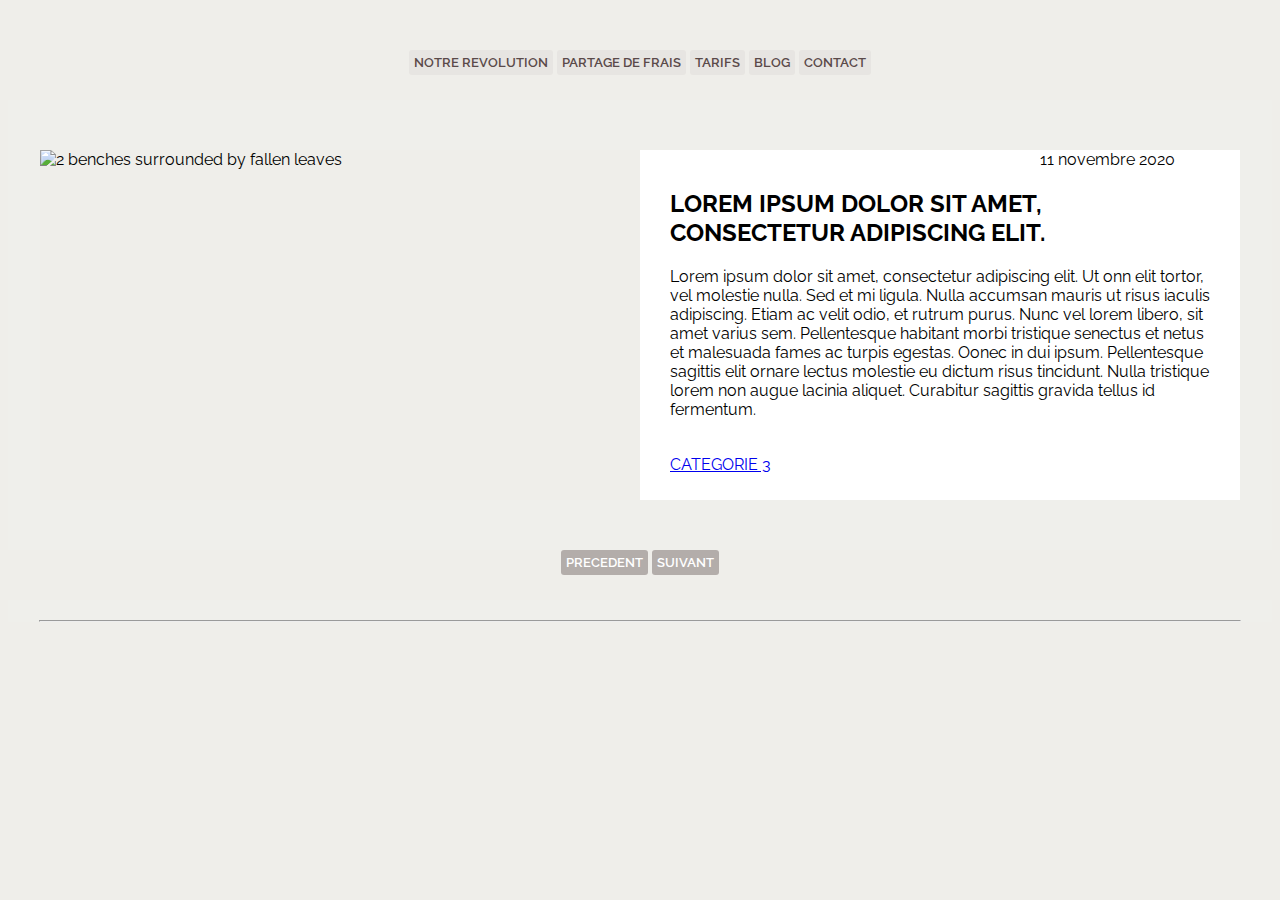
==== public/index.html @ 2927d4b1 "html css 1ere version" ====
<!DOCTYPE html>
  <html>
    <head>
      <title>The blog - Les articles du blog</title>
      <link href="https://fonts.googleapis.com/css?family=Amatic+SC|Raleway:100,200,600,700" rel="stylesheet">
      <link rel="stylesheet" type="text/CSS" href=../CSS/style.css>
    </head>
    <body>
        <header>
      <nav class="navigation">
        <a href="notre revolution">NOTRE REVOLUTION</a>
        <a href="partage de frais">PARTAGE DE FRAIS</a>
        <a href="tarifs">TARIFS</a>
        <a href="blog">BLOG</a>
        <a href="contact">CONTACT</a>
      </nav>

      </header>
      <article class="article"> 
        <img src="https://cdn.pixabay.com/photo/2014/12/08/02/59/benches-560435_1280.jpg" alt="2 benches surrounded by fallen leaves" />
        <div class="content">
        <time>11 novembre 2020</time>
        <div class="text">
        <h2>LOREM IPSUM DOLOR SIT AMET, CONSECTETUR ADIPISCING ELIT.</h2>
          <p>Lorem ipsum dolor sit amet, consectetur adipiscing elit. Ut onn elit tortor, vel molestie nulla.
            Sed et mi ligula. Nulla accumsan mauris ut risus iaculis adipiscing. Etiam ac velit odio, et rutrum purus. 
            Nunc vel lorem libero, sit amet varius sem. Pellentesque habitant morbi tristique senectus et netus et malesuada fames ac turpis egestas.
            Oonec in dui ipsum. Pellentesque sagittis elit ornare lectus molestie eu dictum risus tincidunt. 
            Nulla tristique lorem non augue lacinia aliquet. Curabitur sagittis gravida tellus id fermentum.</p>
        </div>
          <a class="category" href="#">CATEGORIE 3</a>
        </div>
      </article>

      <div class="paginate">
        <a href="#">PRECEDENT</a> 
        <a href="#">SUIVANT</a>
      </div>

      <hr>


      <!--
      <article class="article">
        <img src="https://cdn.pixabay.com/photo/2020/11/06/15/33/woman-5718089_1280.jpg" alt= "a strange woman photography" />
        <h2>DOLOR SIT AMET, CONSEC­TETUR ADIPISCING EUT.</h2>  
          <p>Lorem ipsum dolor sit amet, consectetur adipiscing elit. Ut onn elit tortor, vel molestie nulla.
                Sed et mi ligula. Nulla accumsan mauris ut risus iaculis adipiscing. Etiam ac velit odio, et rutrum purus. 
                Nunc vel lorem libero, sit amet varius sem. Pellentesque habitant morbi tristique senectus et netus et malesuada fames ac turpis egestas.
                Oonec in dui ipsum. Pellentesque sagittis elit ornare lectus molestie eu dictum risus tincidunt. 
                Nulla tristique lorem non augue lacinia aliquet. Curabitur sagittis gravida tellus id fermentum.</p>
                <div class="categorie">
          <a href="#">CATEGORIE 1</a>
          <a href="#">CATEGORIE 2</a>
          </div>
      </article>
      <article class="article">
        <img src="https://cdn.pixabay.com/photo/2014/05/03/00/56/summerfield-336672_1280.jpg" alt="a little girl at sunset" />
        <h2>SUSPENDISSE POTENTI. QUISQUE TEMPUS MALE­ SUADA JUSTO A TINCIDUNT. </h2>
          <p>In eu metus nec diam facilisis ultrices id id turpis. Fusce imperdiet magna quis turpis gravida non tincidunt lorem semper.
            Sed faucibus suscipit varius. Quisque cursus tortor in leo aliquet sed tincidunt erat molestie. 
            Sed varius tristique lorem, sit amet pulvinar odio faucibus ut. Mauris eget ligula et diam lacinia interdum eu nec lectus. 
            Nam eget augue in enim blandit tempus quis id elit. <br></p>
        <div class="categorie">
          <a href="#">CATEGORIE 1</a>
        </div>
      </article>
      <article class="article">
        <img src="https://cdn.pixabay.com/photo/2019/11/27/12/24/forest-4656856_1280.jpg" alt="love you life mug" />
        <h2>NULLA PORTTITOR VESTIBU­LUM NISL. NULLA ALIQUET EUT NON URNA AUCTOR</h2>
          <p>Nam interdum tincidunt magna eget fringilla. Praesent non nisi eget justo mollis porta.
            Donec ante eros, tincidunt quis dictum in, venenatis suscipit risus. Aliquam egestas sem non arcu imperdiet et gravida eros tincidunt. 
            In vulputate est ac magna facilisis rutrum. Quisque venenatis vestibulum orci malesuada vlverra. 
            Aliquam faucibus ullamcorper eleifend. Nullam ornare molestie laoreet. Praesent eleifend sagittis lorem, sit amet pulvinar lectus malesuada quis.
            Phasellus velit odio, ornare non scelerisque at, ultrices vel odio. ln pretium orci a felis viverra sit amet euismod leo facilisis.</p>
      <div class="categorie">
        <a href="#">CATEGORIE 1</a>
        <a href="#">CATEGORIE 2</a>
      </div>
      </article><br>
      <footer>
        <div class="paginate">
        <a href="#">PRECEDENT</a> 
        <a href="#">SUIVANT</a>
        </div><br>
      </footer>
    </body>
    <foot>
      <div class="footer">
        <a href="mentions legales">MENTIONS LEGALES</a>
        <a href="conditions generales">CONDITIONS GENERALES</a>
        <a href="presse">PRESSE</a>
        <a href="contact">CONTACT</a>
      </div>
    </foot>
-->
  </html>
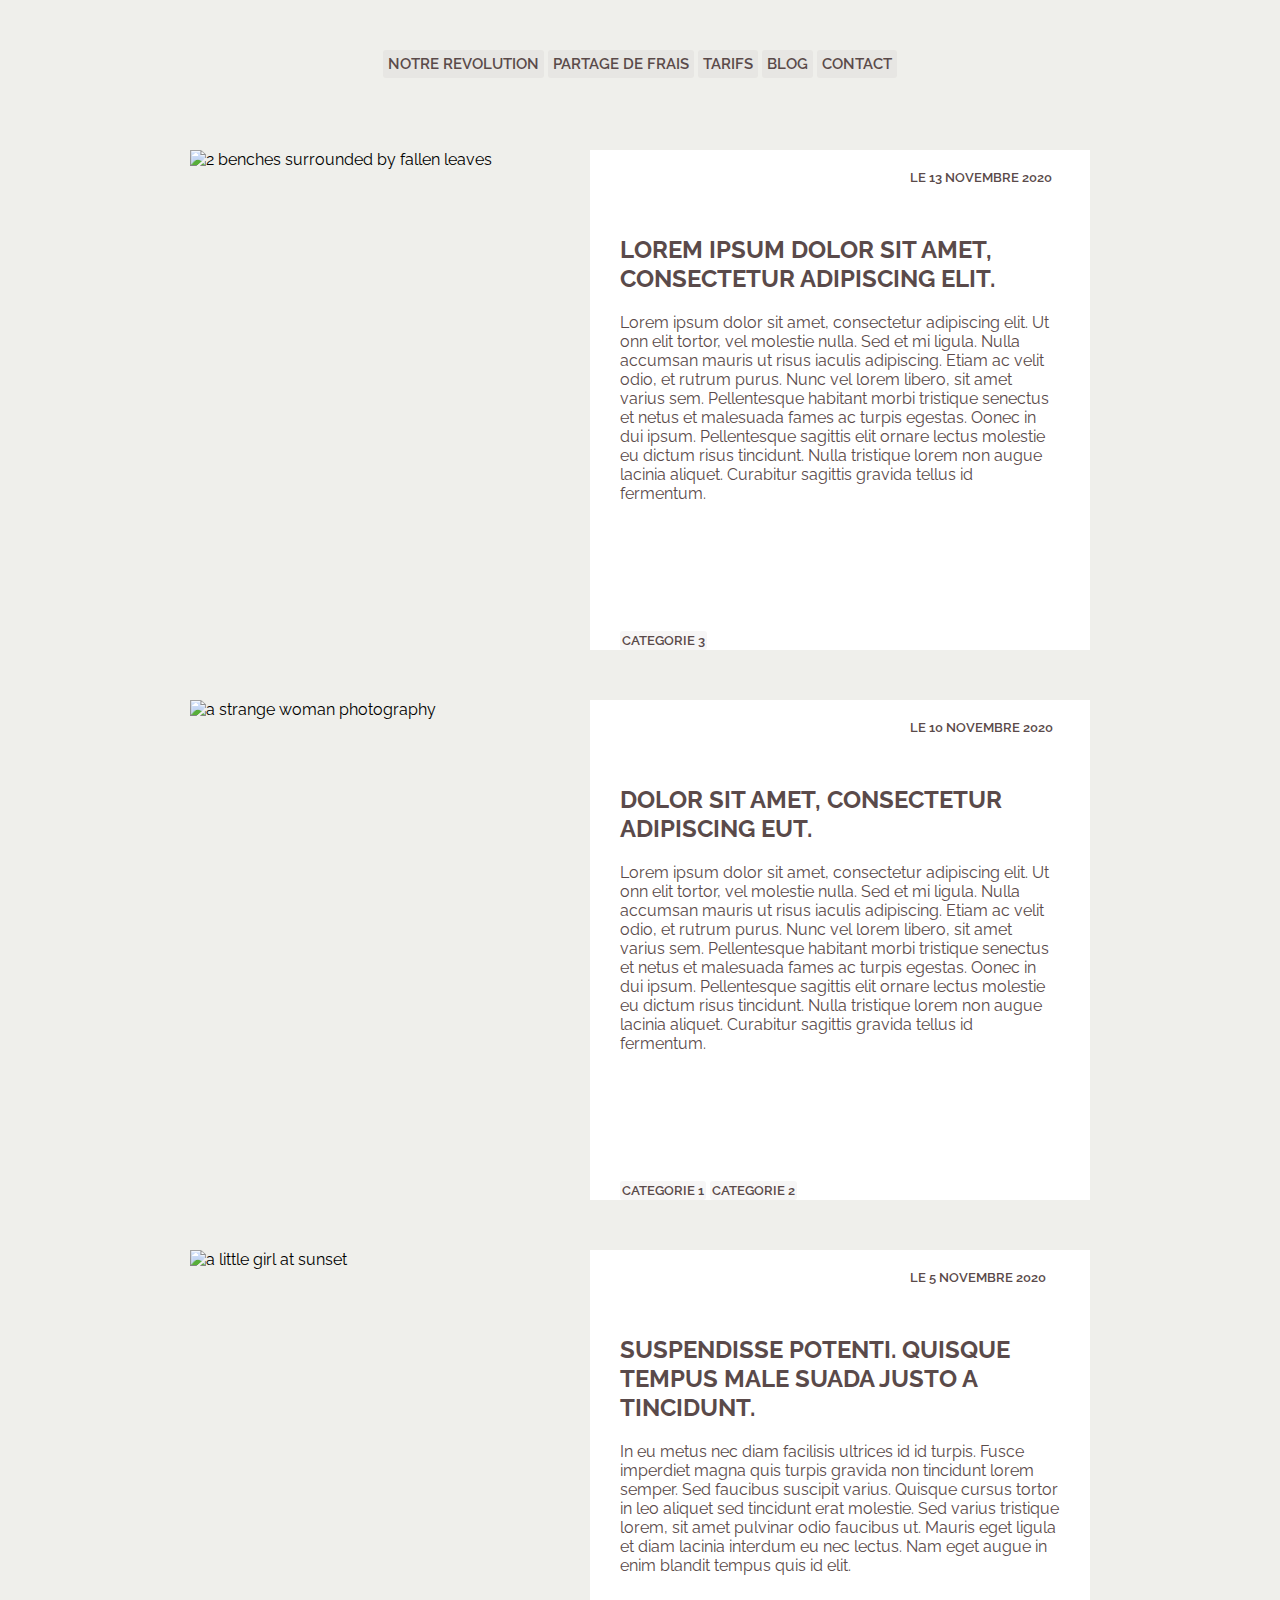
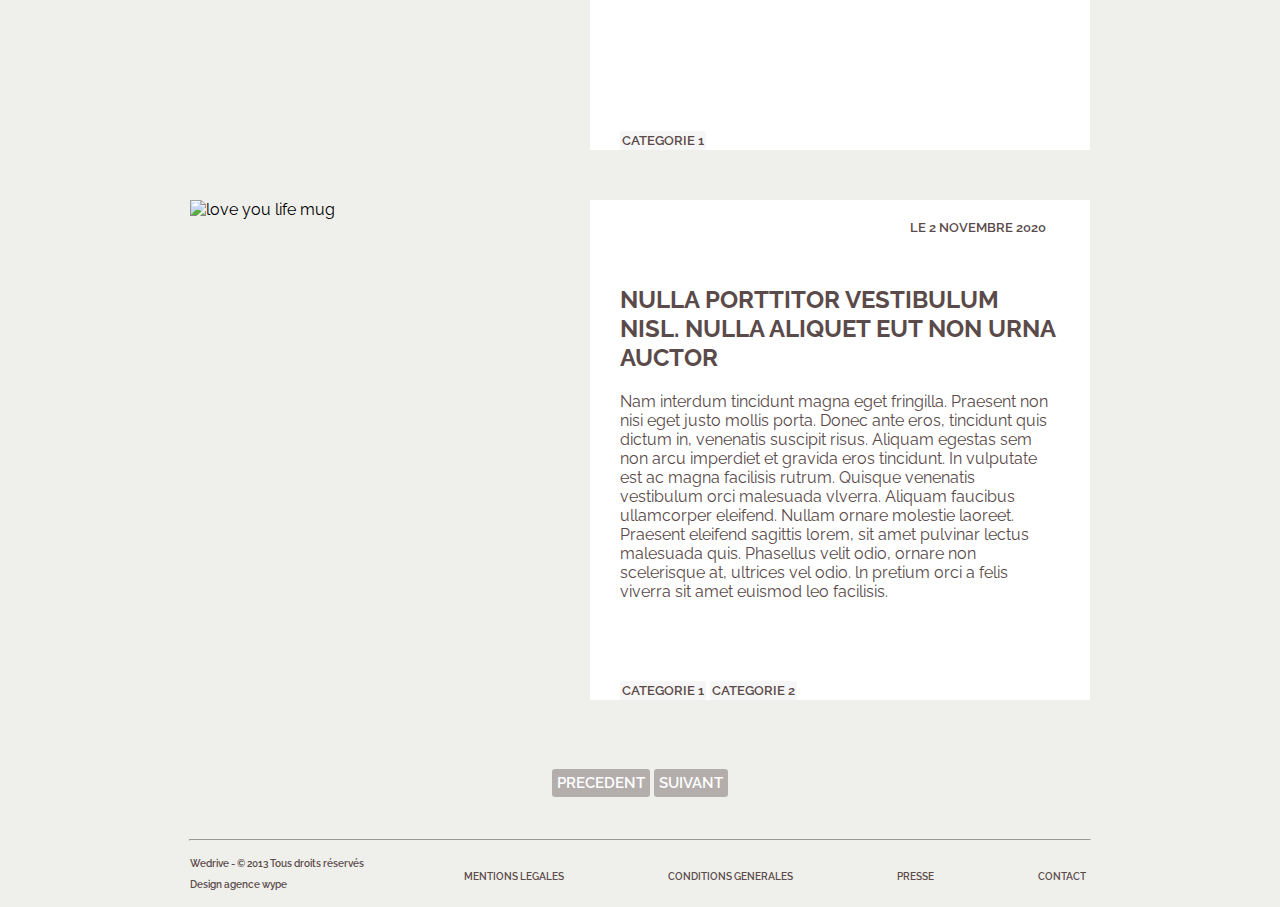
==== commit c9e72b31: "integration 2e version" ====
--- a/public/index.html
+++ b/public/index.html
@@ -1,97 +1,122 @@
 <!DOCTYPE html>
   <html>
     <head>
+      <meta charset="utf-8">
       <title>The blog - Les articles du blog</title>
       <link href="https://fonts.googleapis.com/css?family=Amatic+SC|Raleway:100,200,600,700" rel="stylesheet">
       <link rel="stylesheet" type="text/CSS" href=../CSS/style.css>
     </head>
+
     <body>
-        <header>
-      <nav class="navigation">
-        <a href="notre revolution">NOTRE REVOLUTION</a>
-        <a href="partage de frais">PARTAGE DE FRAIS</a>
-        <a href="tarifs">TARIFS</a>
-        <a href="blog">BLOG</a>
-        <a href="contact">CONTACT</a>
-      </nav>
+      <header>
+        <nav class="navigation">
+          <a href="#">NOTRE REVOLUTION</a>
+          <a href="#">PARTAGE DE FRAIS</a>
+          <a href="#">TARIFS</a>
+          <a href="#">BLOG</a>
+          <a href="#">CONTACT</a>
+        </nav>
+      </header>
 
-      </header>
-      <article class="article"> 
-        <img src="https://cdn.pixabay.com/photo/2014/12/08/02/59/benches-560435_1280.jpg" alt="2 benches surrounded by fallen leaves" />
-        <div class="content">
-        <time>11 novembre 2020</time>
-        <div class="text">
-        <h2>LOREM IPSUM DOLOR SIT AMET, CONSECTETUR ADIPISCING ELIT.</h2>
-          <p>Lorem ipsum dolor sit amet, consectetur adipiscing elit. Ut onn elit tortor, vel molestie nulla.
+      <section>
+
+        <article class="article"> 
+          <img src="https://cdn.pixabay.com/photo/2014/12/08/02/59/benches-560435_1280.jpg" alt="2 benches surrounded by fallen leaves" />
+          <div class="content">
+          <time datetime="2020-11-13">LE 13 NOVEMBRE 2020</time>
+          <div class="text">
+          <h2>LOREM IPSUM DOLOR SIT AMET, CONSECTETUR ADIPISCING ELIT.</h2>
+            <p>Lorem ipsum dolor sit amet, consectetur adipiscing elit. Ut onn elit tortor, vel molestie nulla.
             Sed et mi ligula. Nulla accumsan mauris ut risus iaculis adipiscing. Etiam ac velit odio, et rutrum purus. 
             Nunc vel lorem libero, sit amet varius sem. Pellentesque habitant morbi tristique senectus et netus et malesuada fames ac turpis egestas.
             Oonec in dui ipsum. Pellentesque sagittis elit ornare lectus molestie eu dictum risus tincidunt. 
             Nulla tristique lorem non augue lacinia aliquet. Curabitur sagittis gravida tellus id fermentum.</p>
-        </div>
-          <a class="category" href="#">CATEGORIE 3</a>
-        </div>
-      </article>
+          </div>
+          <aside class="category">
+            <a href="#">CATEGORIE 3</a>
+          </aside>
+          </div>
+        </article>
 
-      <div class="paginate">
+        <article class="article">
+          <img src="https://cdn.pixabay.com/photo/2020/11/06/15/33/woman-5718089_1280.jpg" alt= "a strange woman photography" />
+          <div class="content">
+          <time datetime="2020-11-10">LE 10 NOVEMBRE 2020</time>
+          <div class="text">
+          <h2>DOLOR SIT AMET, CONSEC­TETUR ADIPISCING EUT.</h2>  
+            <p>Lorem ipsum dolor sit amet, consectetur adipiscing elit. Ut onn elit tortor, vel molestie nulla.
+                    Sed et mi ligula. Nulla accumsan mauris ut risus iaculis adipiscing. Etiam ac velit odio, et rutrum purus. 
+                    Nunc vel lorem libero, sit amet varius sem. Pellentesque habitant morbi tristique senectus et netus et malesuada fames ac turpis egestas.
+                    Oonec in dui ipsum. Pellentesque sagittis elit ornare lectus molestie eu dictum risus tincidunt. 
+                    Nulla tristique lorem non augue lacinia aliquet. Curabitur sagittis gravida tellus id fermentum.</p>
+          </div>   
+          <aside class="category">
+            <a href="#">CATEGORIE 1</a>
+            <a href="#">CATEGORIE 2</a>
+          </aside>
+          </div>
+          </article>
+
+        <article class="article">
+          <img src="https://cdn.pixabay.com/photo/2014/05/03/00/56/summerfield-336672_1280.jpg" alt="a little girl at sunset" />
+          <div class="content">
+          <time datetime="2020-11-05">LE 5 NOVEMBRE 2020</time>
+          <div class="text">
+          <h2>SUSPENDISSE POTENTI. QUISQUE TEMPUS MALE­ SUADA JUSTO A TINCIDUNT. </h2>
+            <p>In eu metus nec diam facilisis ultrices id id turpis. Fusce imperdiet magna quis turpis gravida non tincidunt lorem semper.
+                Sed faucibus suscipit varius. Quisque cursus tortor in leo aliquet sed tincidunt erat molestie. 
+                Sed varius tristique lorem, sit amet pulvinar odio faucibus ut. Mauris eget ligula et diam lacinia interdum eu nec lectus. 
+                Nam eget augue in enim blandit tempus quis id elit.</p>
+          </div>
+          <aside class="category">
+            <a href="#">CATEGORIE 1</a>
+          </aside>
+          </div>
+          </article>
+
+          <article class="article">
+            <img src="https://cdn.pixabay.com/photo/2019/11/27/12/24/forest-4656856_1280.jpg" alt="love you life mug" />
+            <div class="content">
+            <time datetime="2020-11-02">LE 2 NOVEMBRE 2020</time>
+            <div class="text">
+            <h2>NULLA PORTTITOR VESTIBU­LUM NISL. NULLA ALIQUET EUT NON URNA AUCTOR</h2>
+              <p>Nam interdum tincidunt magna eget fringilla. Praesent non nisi eget justo mollis porta.
+                Donec ante eros, tincidunt quis dictum in, venenatis suscipit risus. Aliquam egestas sem non arcu imperdiet et gravida eros tincidunt. 
+                In vulputate est ac magna facilisis rutrum. Quisque venenatis vestibulum orci malesuada vlverra. 
+                Aliquam faucibus ullamcorper eleifend. Nullam ornare molestie laoreet. Praesent eleifend sagittis lorem, sit amet pulvinar lectus malesuada quis.
+                Phasellus velit odio, ornare non scelerisque at, ultrices vel odio. ln pretium orci a felis viverra sit amet euismod leo facilisis.</p>
+          </div>
+          <aside class="category">
+              <a href="#">CATEGORIE 1</a>
+              <a href="#">CATEGORIE 2</a>
+          </aside>
+          </div>
+          </article><br>
+
+        <div class="paginate">
         <a href="#">PRECEDENT</a> 
         <a href="#">SUIVANT</a>
-      </div>
+        </div>
+
+      </section>
 
       <hr>
 
+      <footer>
+        <aside class="footer">
+        <div class="agency">
+            <p>Wedrive - © 2013 Tous droits réservés</p>
+            <p class="design">Design agence wype</p>
+        </div>
+        <div class="mentions">
+          <a href="#">MENTIONS LEGALES</a>
+          <a href="#">CONDITIONS GENERALES</a>
+          <a href="#">PRESSE</a>
+          <a href="#">CONTACT</a>
+        </div>
+        </aside>
+      </footer>
 
-      <!--
-      <article class="article">
-        <img src="https://cdn.pixabay.com/photo/2020/11/06/15/33/woman-5718089_1280.jpg" alt= "a strange woman photography" />
-        <h2>DOLOR SIT AMET, CONSEC­TETUR ADIPISCING EUT.</h2>  
-          <p>Lorem ipsum dolor sit amet, consectetur adipiscing elit. Ut onn elit tortor, vel molestie nulla.
-                Sed et mi ligula. Nulla accumsan mauris ut risus iaculis adipiscing. Etiam ac velit odio, et rutrum purus. 
-                Nunc vel lorem libero, sit amet varius sem. Pellentesque habitant morbi tristique senectus et netus et malesuada fames ac turpis egestas.
-                Oonec in dui ipsum. Pellentesque sagittis elit ornare lectus molestie eu dictum risus tincidunt. 
-                Nulla tristique lorem non augue lacinia aliquet. Curabitur sagittis gravida tellus id fermentum.</p>
-                <div class="categorie">
-          <a href="#">CATEGORIE 1</a>
-          <a href="#">CATEGORIE 2</a>
-          </div>
-      </article>
-      <article class="article">
-        <img src="https://cdn.pixabay.com/photo/2014/05/03/00/56/summerfield-336672_1280.jpg" alt="a little girl at sunset" />
-        <h2>SUSPENDISSE POTENTI. QUISQUE TEMPUS MALE­ SUADA JUSTO A TINCIDUNT. </h2>
-          <p>In eu metus nec diam facilisis ultrices id id turpis. Fusce imperdiet magna quis turpis gravida non tincidunt lorem semper.
-            Sed faucibus suscipit varius. Quisque cursus tortor in leo aliquet sed tincidunt erat molestie. 
-            Sed varius tristique lorem, sit amet pulvinar odio faucibus ut. Mauris eget ligula et diam lacinia interdum eu nec lectus. 
-            Nam eget augue in enim blandit tempus quis id elit. <br></p>
-        <div class="categorie">
-          <a href="#">CATEGORIE 1</a>
-        </div>
-      </article>
-      <article class="article">
-        <img src="https://cdn.pixabay.com/photo/2019/11/27/12/24/forest-4656856_1280.jpg" alt="love you life mug" />
-        <h2>NULLA PORTTITOR VESTIBU­LUM NISL. NULLA ALIQUET EUT NON URNA AUCTOR</h2>
-          <p>Nam interdum tincidunt magna eget fringilla. Praesent non nisi eget justo mollis porta.
-            Donec ante eros, tincidunt quis dictum in, venenatis suscipit risus. Aliquam egestas sem non arcu imperdiet et gravida eros tincidunt. 
-            In vulputate est ac magna facilisis rutrum. Quisque venenatis vestibulum orci malesuada vlverra. 
-            Aliquam faucibus ullamcorper eleifend. Nullam ornare molestie laoreet. Praesent eleifend sagittis lorem, sit amet pulvinar lectus malesuada quis.
-            Phasellus velit odio, ornare non scelerisque at, ultrices vel odio. ln pretium orci a felis viverra sit amet euismod leo facilisis.</p>
-      <div class="categorie">
-        <a href="#">CATEGORIE 1</a>
-        <a href="#">CATEGORIE 2</a>
-      </div>
-      </article><br>
-      <footer>
-        <div class="paginate">
-        <a href="#">PRECEDENT</a> 
-        <a href="#">SUIVANT</a>
-        </div><br>
-      </footer>
-    </body>
-    <foot>
-      <div class="footer">
-        <a href="mentions legales">MENTIONS LEGALES</a>
-        <a href="conditions generales">CONDITIONS GENERALES</a>
-        <a href="presse">PRESSE</a>
-        <a href="contact">CONTACT</a>
-      </div>
-    </foot>
--->
   </html>
+
+<!---->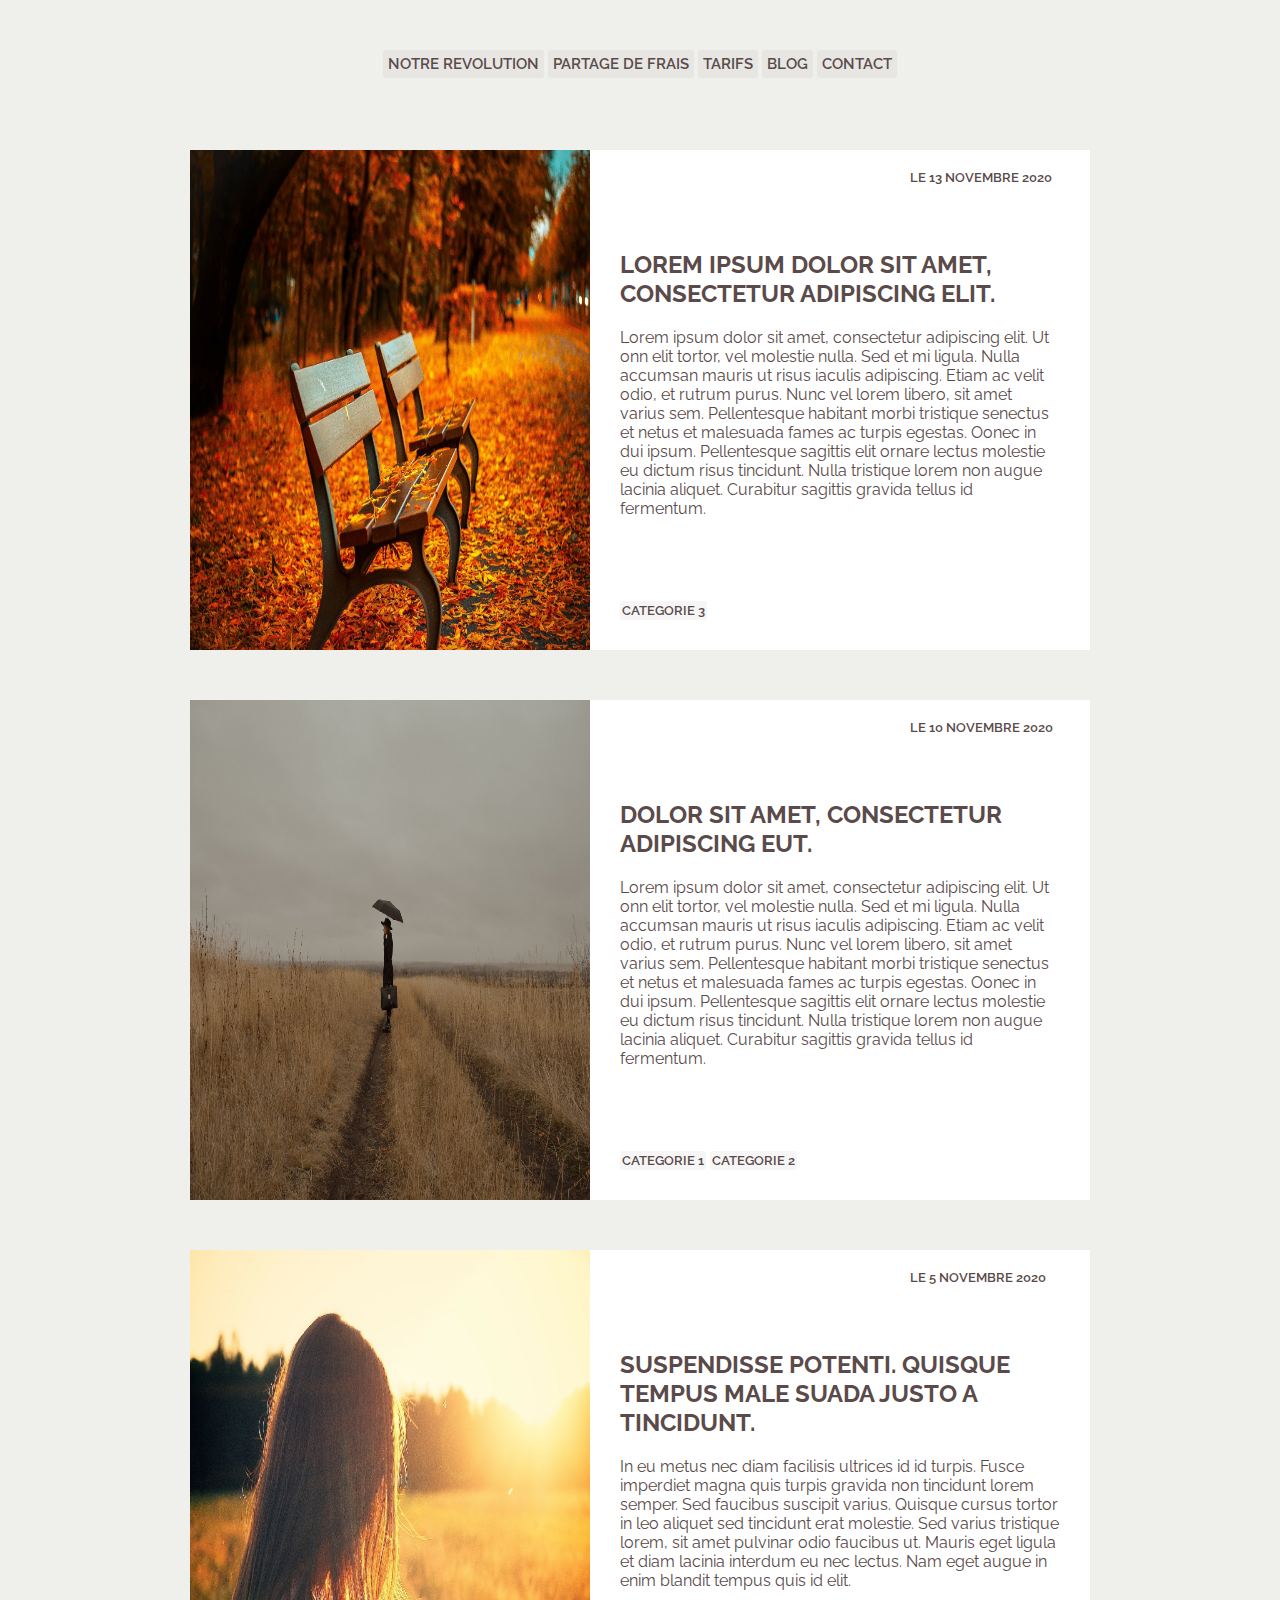
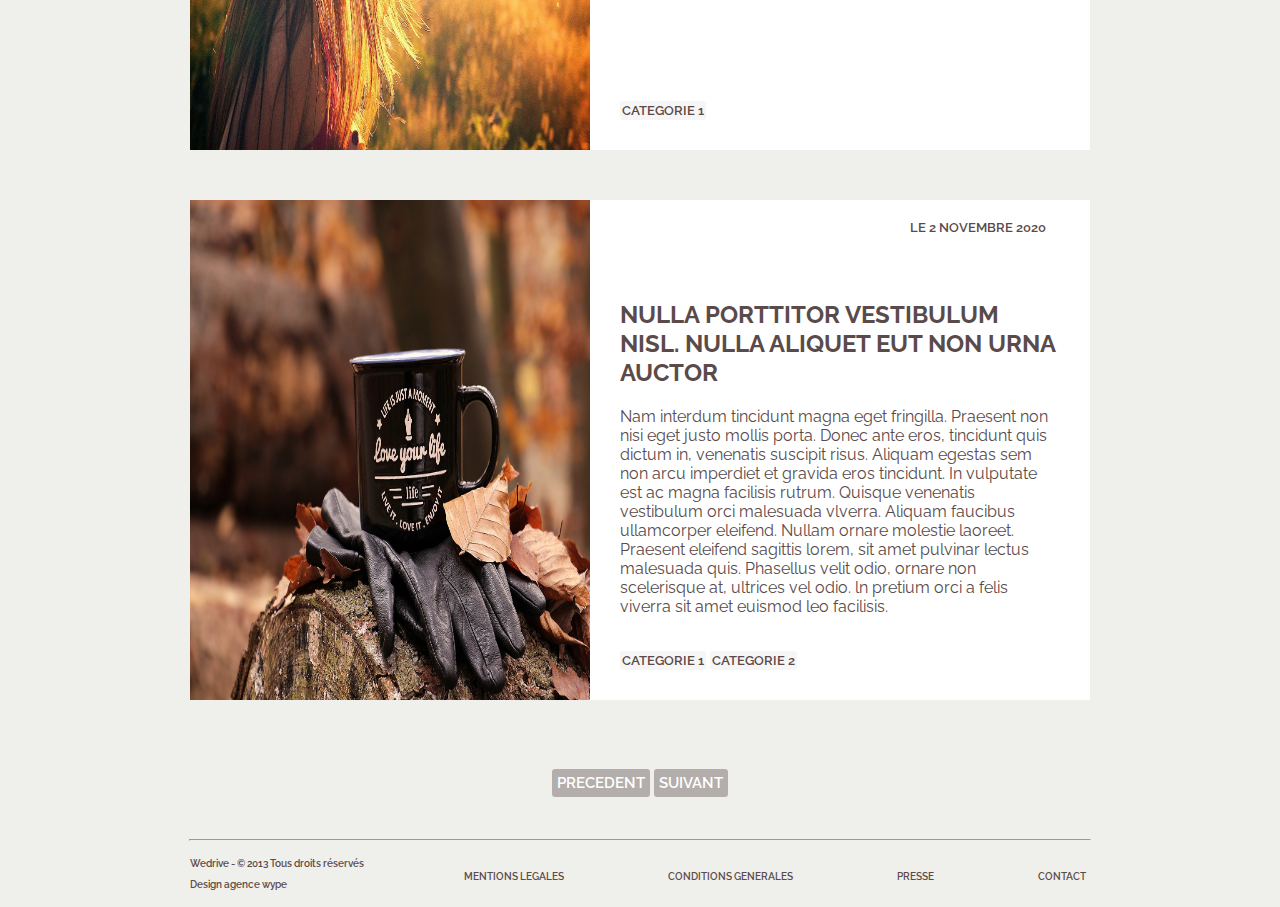
==== commit a66c7dc3: "integration v4" ====
--- a/public/index.html
+++ b/public/index.html
@@ -1,13 +1,48 @@
 <!DOCTYPE html>
   <html>
     <head>
+      <!--Metas & links-->  
       <meta charset="utf-8">
-      <title>The blog - Les articles du blog</title>
+      <meta name="description" content="Retrouvez nos articles de saison pour accompagner les jours de pluie, de grand froid mais aussi de beau temps">
+      <meta name="keywords" content="Automne, pluie, grand froid, beau temps">
+      <meta name="author" content="Kamel Bennaï">
+      <title>The blog | Les articles de l'automne </title>
       <link href="https://fonts.googleapis.com/css?family=Amatic+SC|Raleway:100,200,600,700" rel="stylesheet">
       <link rel="stylesheet" type="text/CSS" href=../CSS/style.css>
+
+    <!-- Google Tag Manager -->
+<script>(function(w,d,s,l,i){w[l]=w[l]||[];w[l].push({'gtm.start':
+    new Date().getTime(),event:'gtm.js'});var f=d.getElementsByTagName(s)[0],
+    j=d.createElement(s),dl=l!='dataLayer'?'&l='+l:'';j.async=true;j.src=
+    'https://www.googletagmanager.com/gtm.js?id='+i+dl;f.parentNode.insertBefore(j,f);
+    })(window,document,'script','dataLayer','GTM-P36GDDG');</script>
+    <!-- End Google Tag Manager -->
+
+    <!-- Données structurées -->
+    <script type="application/ld+json">
+        {
+          "@context": "https://schema.org",
+          "@type": "NewsArticle",
+          "headline": "Article headline",
+          "image": [
+            "https://cdn.pixabay.com/photo/2014/12/08/02/59/benches-560435_1280.jpg",
+            "https://cdn.pixabay.com/photo/2020/11/06/15/33/woman-5718089_1280.jpg",
+            "https://cdn.pixabay.com/photo/2014/05/03/00/56/summerfield-336672_1280.jpg",
+            "https://cdn.pixabay.com/photo/2019/11/27/12/24/forest-4656856_1280.jpg"
+           ],
+          "datePublished": "2020-11-02T08:00:00+08:00",
+          "dateModified": "2020-11-15T19:20:00+08:00"
+        }
+        </script>
+    <!-- Fin des données structurées -->
     </head>
 
     <body>
+    <!-- Google Tag Manager (noscript) -->
+<noscript><iframe src="https://www.googletagmanager.com/ns.html?id=GTM-P36GDDG"
+    height="0" width="0" style="display:none;visibility:hidden"></iframe></noscript>
+    <!-- End Google Tag Manager (noscript) -->
+
       <header>
         <nav class="navigation">
           <a href="#">NOTRE REVOLUTION</a>
@@ -17,97 +52,106 @@
           <a href="#">CONTACT</a>
         </nav>
       </header>
-
+      <main>
       <section>
-
+        <!-- Bloc article -->
         <article class="article"> 
-          <img src="https://cdn.pixabay.com/photo/2014/12/08/02/59/benches-560435_1280.jpg" alt="2 benches surrounded by fallen leaves" />
+          <img src="../images/benches-560435_1920.jpg" alt="2 benches surrounded by fallen leaves" />
           <div class="content">
-          <time datetime="2020-11-13">LE 13 NOVEMBRE 2020</time>
-          <div class="text">
-          <h2>LOREM IPSUM DOLOR SIT AMET, CONSECTETUR ADIPISCING ELIT.</h2>
-            <p>Lorem ipsum dolor sit amet, consectetur adipiscing elit. Ut onn elit tortor, vel molestie nulla.
+            <time datetime="2020-11-13">LE 13 NOVEMBRE 2020</time>
+            <div class="text">
+              <h2>LOREM IPSUM DOLOR SIT AMET, CONSECTETUR ADIPISCING ELIT.</h2>
+              <p>Lorem ipsum dolor sit amet, consectetur adipiscing elit. Ut onn elit tortor, vel molestie nulla.
             Sed et mi ligula. Nulla accumsan mauris ut risus iaculis adipiscing. Etiam ac velit odio, et rutrum purus. 
             Nunc vel lorem libero, sit amet varius sem. Pellentesque habitant morbi tristique senectus et netus et malesuada fames ac turpis egestas.
             Oonec in dui ipsum. Pellentesque sagittis elit ornare lectus molestie eu dictum risus tincidunt. 
             Nulla tristique lorem non augue lacinia aliquet. Curabitur sagittis gravida tellus id fermentum.</p>
-          </div>
-          <aside class="category">
-            <a href="#">CATEGORIE 3</a>
-          </aside>
+            </div>
+        <!-- Tag catégorie -->
+            <aside class="category">
+              <a href="#">CATEGORIE 3</a>
+            </aside>
           </div>
         </article>
-
+        <!-- Bloc article -->
         <article class="article">
-          <img src="https://cdn.pixabay.com/photo/2020/11/06/15/33/woman-5718089_1280.jpg" alt= "a strange woman photography" />
+          <img src="../images/woman-5718089_1920.jpg" alt= "a strange woman photography" />
           <div class="content">
-          <time datetime="2020-11-10">LE 10 NOVEMBRE 2020</time>
-          <div class="text">
-          <h2>DOLOR SIT AMET, CONSEC­TETUR ADIPISCING EUT.</h2>  
-            <p>Lorem ipsum dolor sit amet, consectetur adipiscing elit. Ut onn elit tortor, vel molestie nulla.
+            <time datetime="2020-11-10">LE 10 NOVEMBRE 2020</time>
+            <div class="text">
+              <h2>DOLOR SIT AMET, CONSEC­TETUR ADIPISCING EUT.</h2>  
+              <p>Lorem ipsum dolor sit amet, consectetur adipiscing elit. Ut onn elit tortor, vel molestie nulla.
                     Sed et mi ligula. Nulla accumsan mauris ut risus iaculis adipiscing. Etiam ac velit odio, et rutrum purus. 
                     Nunc vel lorem libero, sit amet varius sem. Pellentesque habitant morbi tristique senectus et netus et malesuada fames ac turpis egestas.
                     Oonec in dui ipsum. Pellentesque sagittis elit ornare lectus molestie eu dictum risus tincidunt. 
                     Nulla tristique lorem non augue lacinia aliquet. Curabitur sagittis gravida tellus id fermentum.</p>
-          </div>   
-          <aside class="category">
-            <a href="#">CATEGORIE 1</a>
-            <a href="#">CATEGORIE 2</a>
-          </aside>
+            </div>   
+        <!-- Tag catégorie -->
+            <aside class="category">
+              <a href="#">CATEGORIE 1</a>
+              <a href="#">CATEGORIE 2</a>
+            </aside>
           </div>
-          </article>
-
+        </article>
+        <!-- Bloc article -->
         <article class="article">
-          <img src="https://cdn.pixabay.com/photo/2014/05/03/00/56/summerfield-336672_1280.jpg" alt="a little girl at sunset" />
+          <img src="../images/summerfield-336672_1920.jpg" alt="a little girl at sunset" />
           <div class="content">
-          <time datetime="2020-11-05">LE 5 NOVEMBRE 2020</time>
-          <div class="text">
-          <h2>SUSPENDISSE POTENTI. QUISQUE TEMPUS MALE­ SUADA JUSTO A TINCIDUNT. </h2>
-            <p>In eu metus nec diam facilisis ultrices id id turpis. Fusce imperdiet magna quis turpis gravida non tincidunt lorem semper.
+            <time datetime="2020-11-05">LE 5 NOVEMBRE 2020</time>
+            <div class="text">
+              <h2>SUSPENDISSE POTENTI. QUISQUE TEMPUS MALE­ SUADA JUSTO A TINCIDUNT. </h2>
+              <p>In eu metus nec diam facilisis ultrices id id turpis. Fusce imperdiet magna quis turpis gravida non tincidunt lorem semper.
                 Sed faucibus suscipit varius. Quisque cursus tortor in leo aliquet sed tincidunt erat molestie. 
                 Sed varius tristique lorem, sit amet pulvinar odio faucibus ut. Mauris eget ligula et diam lacinia interdum eu nec lectus. 
                 Nam eget augue in enim blandit tempus quis id elit.</p>
+            </div>
+        <!-- Tag catégorie -->
+            <aside class="category">
+              <a href="#">CATEGORIE 1</a>
+            </aside>
           </div>
-          <aside class="category">
-            <a href="#">CATEGORIE 1</a>
-          </aside>
-          </div>
-          </article>
-
-          <article class="article">
-            <img src="https://cdn.pixabay.com/photo/2019/11/27/12/24/forest-4656856_1280.jpg" alt="love you life mug" />
-            <div class="content">
+        </article>
+        <!-- Bloc article -->
+        <article class="article">
+          <img src="../images/forest-4656856_1920.jpg" alt="love you life mug" />
+          <div class="content">
             <time datetime="2020-11-02">LE 2 NOVEMBRE 2020</time>
             <div class="text">
-            <h2>NULLA PORTTITOR VESTIBU­LUM NISL. NULLA ALIQUET EUT NON URNA AUCTOR</h2>
+              <h2>NULLA PORTTITOR VESTIBU­LUM NISL. NULLA ALIQUET EUT NON URNA AUCTOR</h2>
               <p>Nam interdum tincidunt magna eget fringilla. Praesent non nisi eget justo mollis porta.
                 Donec ante eros, tincidunt quis dictum in, venenatis suscipit risus. Aliquam egestas sem non arcu imperdiet et gravida eros tincidunt. 
                 In vulputate est ac magna facilisis rutrum. Quisque venenatis vestibulum orci malesuada vlverra. 
                 Aliquam faucibus ullamcorper eleifend. Nullam ornare molestie laoreet. Praesent eleifend sagittis lorem, sit amet pulvinar lectus malesuada quis.
                 Phasellus velit odio, ornare non scelerisque at, ultrices vel odio. ln pretium orci a felis viverra sit amet euismod leo facilisis.</p>
-          </div>
-          <aside class="category">
+            </div>
+          <!-- Tag catégorie -->
+            <aside class="category">
               <a href="#">CATEGORIE 1</a>
               <a href="#">CATEGORIE 2</a>
-          </aside>
+            </aside>
           </div>
-          </article><br>
+        </article><br>
 
+      </section>
+
+       <!--Pages-->
         <div class="paginate">
-        <a href="#">PRECEDENT</a> 
-        <a href="#">SUIVANT</a>
+          <a href="#">PRECEDENT</a> 
+          <a href="#">SUIVANT</a>
         </div>
 
-      </section>
+      </main>
 
       <hr>
 
       <footer>
+        <!-- Droits propriété -->
         <aside class="footer">
         <div class="agency">
-            <p>Wedrive - © 2013 Tous droits réservés</p>
-            <p class="design">Design agence wype</p>
+          <p>Wedrive - © 2013 Tous droits réservés</p>
+          <p class="design">Design agence wype</p>
         </div>
+        <!-- Autres liens -->
         <div class="mentions">
           <a href="#">MENTIONS LEGALES</a>
           <a href="#">CONDITIONS GENERALES</a>
@@ -117,6 +161,4 @@
         </aside>
       </footer>
 
-  </html>
-
-<!---->+  </html>